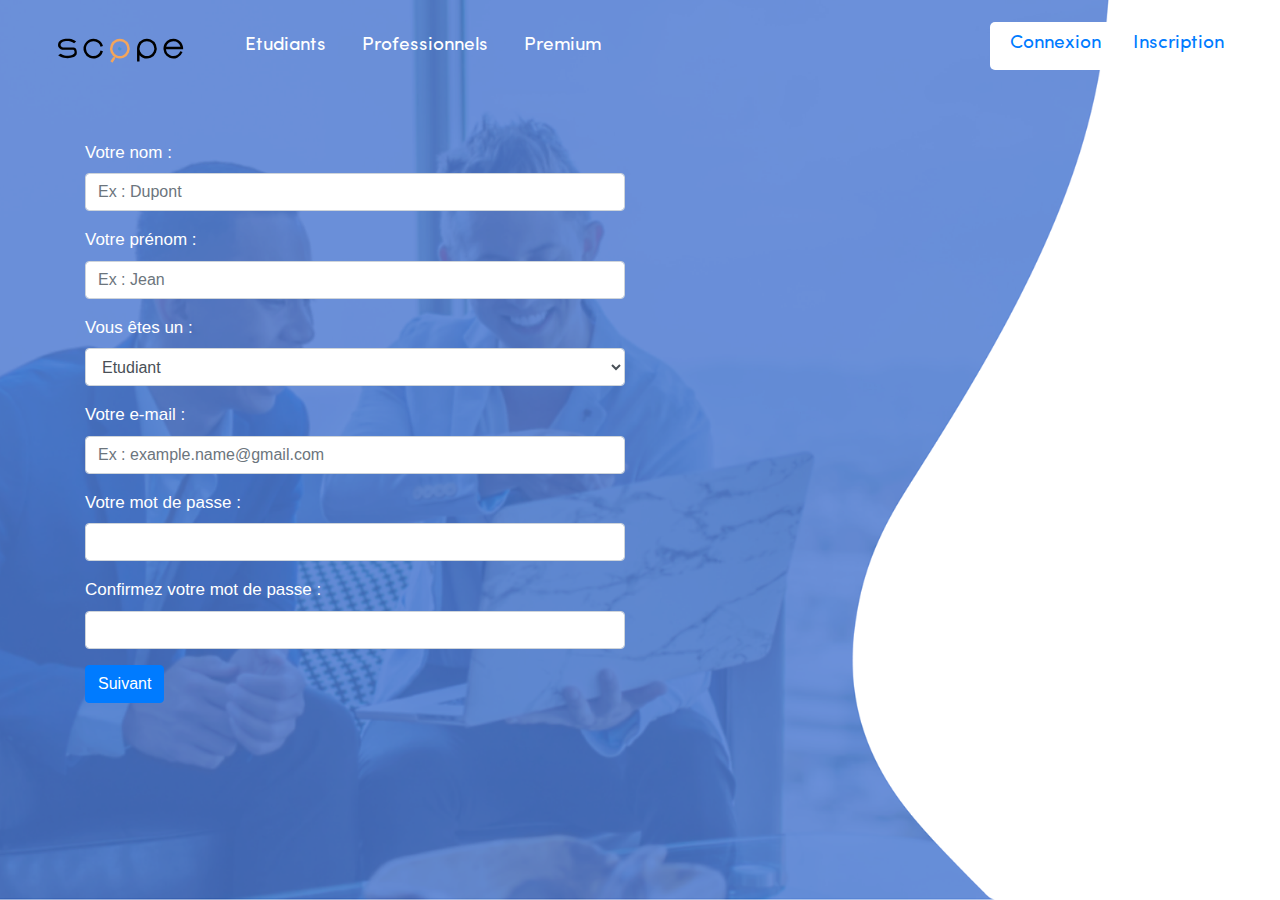
==== views/inscription/index.html @ 2f6034d3 "inscription form added" ====
<!DOCTYPE html>
<html lang="en">

<head>
  <meta charset="UTF-8">
  <meta name="viewport" content="width=device-width, initial-scale=1.0">
  <title>Scope - ?</title>

  <link rel="stylesheet" href="https://stackpath.bootstrapcdn.com/bootstrap/4.2.1/css/bootstrap.min.css">
  <link rel="stylesheet" href="https://use.fontawesome.com/releases/v5.6.3/css/all.css">
  <link rel="stylesheet" href="../../css/style.css">
  <script src="../../javascript/script.js"></script>


</head>

<body>
  <!-- Calling navbar -->
  <div include-navbar="../navbarTemplate.html"></div>
  <script>
    includeHTML("include-navbar");
  </script>
  <div class="container mt-5">
    <div class="row">
      <div class="col-md-6">
        <form action="" method="post">
          <div class="form-group">
            <label>Votre nom :</label>
            <input type="text" name="name" class="form-control" placeholder="Ex : Dupont">
          </div>
          <div class="form-group">
            <label>Votre prénom :</label>
            <input type="text" name="name" class="form-control" placeholder="Ex : Jean">
          </div>
          <div class="form-group">
            <label>Vous êtes un :</label>
            <select class="form-control">
              <option value="etudiant">Etudiant</option>
              <option value="professionnel">Professionnel</option>
            </select>
          </div>
          <div class="form-group">
            <label>Votre e-mail :</label>
            <input type="text" name="email" class="form-control" placeholder="Ex : example.name@gmail.com">
          </div>
          <div class="form-group">
            <label>Votre mot de passe :</label>
            <input type="password" name="password" class="form-control">
          </div>
          <div class="form-group">
            <label>Confirmez votre mot de passe :</label>
            <input type="password" name="confirmPassword" class="form-control">
          </div>
          <button type="submit" class="btn btn-primary mb-3">Suivant</button>
        </form>
      </div>
    </div>

  </div>

  <script src="https://code.jquery.com/jquery-3.4.1.slim.min.js"
    integrity="sha384-J6qa4849blE2+poT4WnyKhv5vZF5SrPo0iEjwBvKU7imGFAV0wwj1yYfoRSJoZ+n"
    crossorigin="anonymous"></script>
  <script src="https://cdn.jsdelivr.net/npm/popper.js@1.16.0/dist/umd/popper.min.js"
    integrity="sha384-Q6E9RHvbIyZFJoft+2mJbHaEWldlvI9IOYy5n3zV9zzTtmI3UksdQRVvoxMfooAo"
    crossorigin="anonymous"></script>
  <script src="https://stackpath.bootstrapcdn.com/bootstrap/4.4.1/js/bootstrap.min.js"
    integrity="sha384-wfSDF2E50Y2D1uUdj0O3uMBJnjuUD4Ih7YwaYd1iqfktj0Uod8GCExl3Og8ifwB6"
    crossorigin="anonymous"></script>
</body>

</html>
---- css/style.css ----
@font-face {
  font-family: "Sofia Pro";
  src: url("../font/SofiaProExtraLight.ttf") format("truetype");
  font-weight: 200;
  font-style: normal;
}

@font-face {
  font-family: "Sofia Pro";
  src: url("../font/SofiaProLight.ttf") format("truetype");
  font-weight: 300;
  font-style: normal;
}

@font-face {
  font-family: "Sofia Pro";
  src: url("../font/SofiaProRegular.ttf") format("truetype");
  font-weight: normal;
  font-style: normal;
}

@font-face {
  font-family: "Sofia Pro";
  src: url("../font/SofiaProBold.ttf") format("truetype");
  font-weight: bold;
  font-style: normal;
}

body {
  background: url("../img/background/backgroundBlue.png") no-repeat center fixed;
  -webkit-background-size: cover; /* pour anciens Chrome et Safari */
  background-size: cover; /* version standardisée */
}

nav {
  padding: 0 !important;
  font-family: Sofia Pro;
  font-size: 19px;
  font-weight: normal;
}

nav .leftPart li {
  padding-left: 20px;
}

nav .leftPart li a {
  color: white !important;
}

nav .rightPart {
  padding-left: 12px;
  padding-bottom: 3px;
  border-radius: 5px;
  background-color: #fff;
}

nav li a {
  transition: color 0.1s ease-in-out;
}
nav li a:hover {
  color: #eaa968 !important;
}

.navbar-toggler {
  border: 2px solid #343a40;
}

.navbar-toggler-icon {
  background-image: url("../img/items/bars-solid.svg");
}

/* Cards Container */
.displayCards {
  margin: 10px 3.5vw;
  width: calc(60vw - 20px);
}

/* Profile Cards */
.profile-card {
  margin: 20px 0;
  padding: 0 !important;
  font-family: Sofia Pro;
  font-weight: normal;
}
.profile-card .btn {
  border-radius: 2px;
  text-transform: uppercase;
  font-size: 12px;
  padding: 7px 20px;
}
.profile-card .card-img-block {
  width: 91%;
  margin: 0 auto;
  position: relative;
  top: -20px;
}
.profile-card .card-img-block img {
  border-radius: 5px;
  box-shadow: 0 0 10px rgba(0, 0, 0, 0.63);
}
.profile-card .card-text {
  height: 66px;
}
.profile-card h5 {
  color: #5793ce;
  font-weight: 600;
  overflow: hidden;
  white-space: nowrap;
  text-overflow: ellipsis;
}
.profile-card p {
  font-size: 14px;
  font-weight: 300;
  overflow: hidden;
  display: -webkit-box;
  -webkit-line-clamp: 3;
  -webkit-box-orient: vertical;
}
.profile-card .btn {
  background-color: #5793ce;
  border-color: #5793ce;
  color: #fff;
  transition: color 0.1s ease-in-out, background-color 0.1s ease-in-out, border-color 0.1s ease-in-out;
}

.profile-card a:hover {
  background-color: #eaa968;
  border-color: #eaa968;
}

/* Formulaires */

label {
  color: #fff;
  font-size: 17px;
}

@media only screen and (max-width: 1300px) {
  .displayCards {
    margin: 10px 3.5vw;
    width: calc(70vw - 14px);
  }
}

@media only screen and (max-width: 992px) {
  nav .leftPart li {
    padding-left: 0px;
  }

  nav .rightPart {
    padding-left: 0px;
    border-radius: 0px;
    background-color: inherit;
  }

  nav li a {
    color: white !important;
  }
  nav li a:hover {
    color: #eaa968 !important;
  }
}
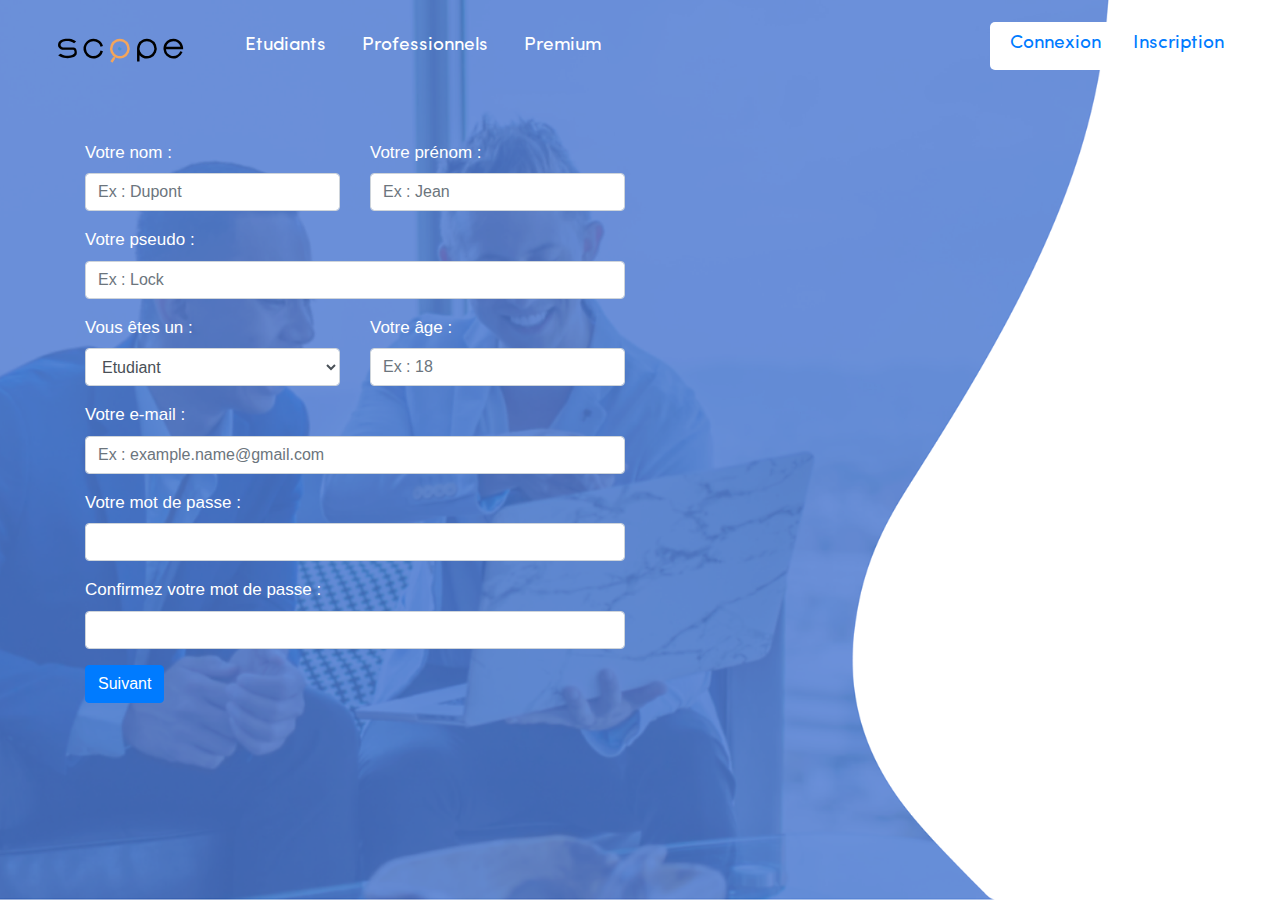
==== commit 6a4b9b0c: "01-01 update" ====
--- a/views/inscription/index.html
+++ b/views/inscription/index.html
@@ -24,21 +24,42 @@
     <div class="row">
       <div class="col-md-6">
         <form action="" method="post">
-          <div class="form-group">
-            <label>Votre nom :</label>
-            <input type="text" name="name" class="form-control" placeholder="Ex : Dupont">
+          <div class="row">
+            <div class="col-md-6">
+              <div class="form-group">
+                <label>Votre nom :</label>
+                <input type="text" name="lastName" class="form-control" placeholder="Ex : Dupont">
+              </div>
+            </div>
+            <div class="col-md-6">
+              <div class="form-group">
+                <label>Votre prénom :</label>
+                <input type="text" name="firstName" class="form-control" placeholder="Ex : Jean">
+              </div>
+            </div>
           </div>
           <div class="form-group">
-            <label>Votre prénom :</label>
-            <input type="text" name="name" class="form-control" placeholder="Ex : Jean">
+            <label>Votre pseudo :</label>
+            <input type="text" name="username" class="form-control" placeholder="Ex : Lock">
           </div>
-          <div class="form-group">
-            <label>Vous êtes un :</label>
-            <select class="form-control">
-              <option value="etudiant">Etudiant</option>
-              <option value="professionnel">Professionnel</option>
-            </select>
+          <div class="row">
+            <div class="col-md-6">
+              <div class="form-group">
+                <label>Vous êtes un :</label>
+                <select class="form-control">
+                  <option value="etudiant">Etudiant</option>
+                  <option value="professionnel">Professionnel</option>
+                </select>
+              </div>
+            </div>
+            <div class="col-md-6">
+              <div class="form-group">
+                <label>Votre âge :</label>
+                <input type="number" name="age" class="form-control" placeholder="Ex : 18">
+              </div>
+            </div>
           </div>
+
           <div class="form-group">
             <label>Votre e-mail :</label>
             <input type="text" name="email" class="form-control" placeholder="Ex : example.name@gmail.com">
